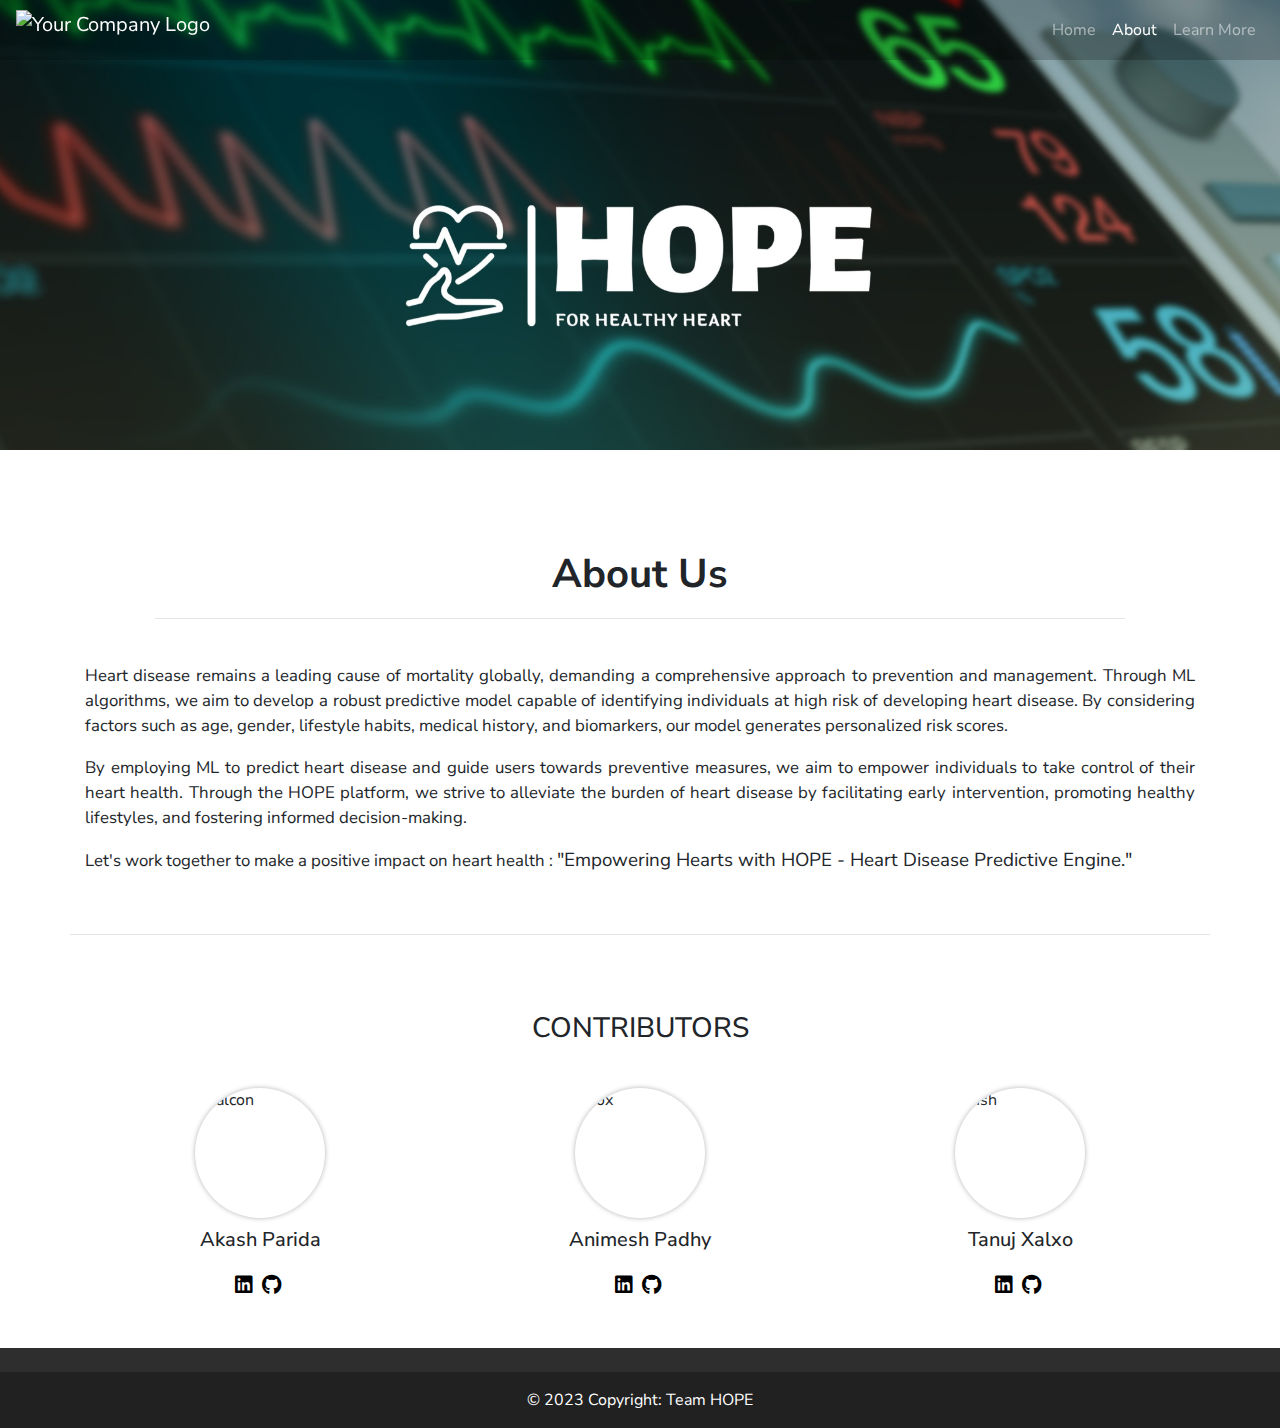
==== static/about.html @ 702ada6e "info update" ====
<!DOCTYPE html>
<html lang="en">

<head>
    <meta charset="UTF-8">
    <meta http-equiv="X-UA-Compatible" content="IE=edge">
    <meta name="viewport" content="width=device-width, initial-scale=1.0">
    <title>About | HOPE</title>
    <link rel="icon" href="../static/images/title.ico" type="image/x-icon">
    <!-- Bootstrap -->
    <link rel="stylesheet" href="https://cdn.jsdelivr.net/npm/bootstrap@4.3.1/dist/css/bootstrap.min.css"
        integrity="sha384-ggOyR0iXCbMQv3Xipma34MD+dH/1fQ784/j6cY/iJTQUOhcWr7x9JvoRxT2MZw1T" crossorigin="anonymous">
    <!-- custom css -->
    <link rel="stylesheet" href="../static/style.css">

    <link rel="stylesheet" href="https://cdnjs.cloudflare.com/ajax/libs/font-awesome/5.15.3/css/all.min.css"
        integrity="sha384-RrRxpCyjlksKwRHp1IX+6K3WpUC4uopI2IcL9vbuCSPVJzzqFePLfXKKB6AV+FAW" crossorigin="anonymous">

    <!-- sweet-alert js -->
    <script src="https://cdn.jsdelivr.net/npm/sweetalert2@11"></script>

    <link rel="stylesheet" href="https://cdnjs.cloudflare.com/ajax/libs/font-awesome/5.15.3/css/all.min.css" />

    <!-- google-fonts -->
    <link rel="preconnect" href="https://fonts.googleapis.com">
    <link rel="preconnect" href="https://fonts.gstatic.com" crossorigin>
    <link href="https://fonts.googleapis.com/css2?family=Inconsolata&family=Nunito+Sans:wght@600&display=swap"
        rel="stylesheet">
    <link rel="preconnect" href="https://fonts.googleapis.com">
    <link rel="preconnect" href="https://fonts.gstatic.com" crossorigin>
    <link href="https://fonts.googleapis.com/css2?family=Bebas+Neue&display=swap" rel="stylesheet">

</head>

<body>
    <!-- navbar -->
    <nav class="navbar navbar-dark  navbar-expand-lg fixed-top opaque-navbar">
        <a class="navbar-brand d-flex align-items-center" href="#">
            <img class="logo" height="40rem%" src="../static/images/hope-nav-logo.png" alt="Your Company Logo">
        </a>
        <button class="navbar-toggler" type="button" data-toggle="collapse" data-target="#navbarNav"
            aria-controls="navbarNav" aria-expanded="false" aria-label="Toggle navigation">
            <span class="navbar-toggler-icon"></span>
        </button>
        <div class="collapse navbar-collapse justify-content-end" id="navbarNav">
            <ul class="navbar-nav">
                <li class="nav-item">
                    <a class="nav-link" href="#">Home</a>
                </li>
                <li class="nav-item active">
                    <a class="nav-link" href="../static/about.html">About</a>
                </li>
                <li class="nav-item">
                    <a class="nav-link" href="../static/LearnMore.html">Learn More</a>
                </li>
            </ul>
        </div>
    </nav>

    <img src="../static/images/About_img_logoc3.jpg" class="img-fluid" alt="..." style="height: 450px; width: 100%;">

    <div class="container" style="margin-top: 100px;">
        <h2 style="text-align: center; font-size: 40px; font-weight: bold;">About Us</h2>

        <hr class="pt-4" style="margin: 20px 70px 20px 70px;">

        <p class="text-justify" style="font-size: 1.05rem;">
            Heart disease remains a leading cause of mortality globally, demanding a comprehensive approach to
            prevention and management. Through ML algorithms, we aim to develop a robust predictive model capable of
            identifying individuals at high risk of developing heart disease. By considering factors such as age,
            gender, lifestyle habits, medical history, and biomarkers, our model generates personalized risk scores.
        </p>

        <p class="text-justify" style="font-size: 1.05rem;">
            By employing ML to predict heart disease and guide users towards preventive measures, we aim to empower
            individuals to take control of their heart health. Through the HOPE platform, we strive to alleviate the
            burden of heart disease by facilitating early intervention, promoting healthy lifestyles, and fostering
            informed decision-making.
        </p>
        <p class="text-justify" style="font-size: 1.05rem;">
            Let's work together to make a positive impact on heart health : <span
                style="font-size: 1.175rem;">"Empowering Hearts with HOPE - Heart Disease Predictive Engine."</span>
        </p>
    </div>

    <hr class="pt-4" style="margin: 60px 70px 05px 70px;">

    <div class="pt-5 pb-5">
        <h3 class="font-semibold text-3xl text-center p-10 pb-4">CONTRIBUTORS</h3>
        <div class="container">
            <div class="row">
                <div class="contributor col-md-4">
                    <img src="..//static/images/contributers/Akash.jpg" alt="falcon" class="custom-avatar">
                    <h5>Akash Parida</h5>
                    <div class="custom-details">
                        <div class="icons">
                            <a href="https://www.linkedin.com/in/akash-parida-ap/" target="_blank"><i
                                    class="fab fa-linkedin"></i></a>
                            <a href="https://github.com/akash5k" target="_blank"><i class="fab fa-github"></i></a>
                        </div>
                    </div>
                </div>
                <div class="contributor col-md-4">
                    <img src="..//static/images/contributers/Animesh.jpg" alt="fox" class="custom-avatar">
                    <h5>Animesh Padhy</h5>
                    <div class="custom-details">
                        <div class="icons">
                            <a href="https://www.linkedin.com/in/animesh-padhy-2b48a4272/" target="_blank"><i
                                    class="fab fa-linkedin"></i></a>
                            <a href="https://github.com/AnimeshPadhy" target="_blank"><i class="fab fa-github"></i></a>
                        </div>
                    </div>
                </div>
                <div class="contributor col-md-4">
                    <img src="..//static/images/contributers/Tanuj.jpg" alt="fish" class="custom-avatar">
                    <h5>Tanuj Xalxo</h5>
                    <div class="custom-details">
                        <div class="icons">
                            <a href="https://www.linkedin.com/in/tanuj-manuprit-xalxo-a37792232" target="_blank"><i
                                    class="fab fa-linkedin"></i></a>
                            <a href="https://github.com/tanujxalxo27" target="_blank"><i class="fab fa-github"></i></a>
                        </div>
                    </div>
                </div>
            </div>
        </div>
    </div>

    <!-- Footer -->
    <footer class="page-footer font-small blue pt-4 info-color">

        <div class="footer-copyright text-center py-3 info-color-dark">© 2023 Copyright:
            <a href="/"> Team HOPE </a>
        </div>

    </footer>


    <script src="https://code.jquery.com/jquery-3.3.1.slim.min.js"
        integrity="sha384-q8i/X+965DzO0rT7abK41JStQIAqVgRVzpbzo5smXKp4YfRvH+8abtTE1Pi6jizo"
        crossorigin="anonymous"></script>

    <script src="https://cdn.jsdelivr.net/npm/popper.js@1.14.7/dist/umd/popper.min.js"
        integrity="sha384-UO2eT0CpHqdSJQ6hJty5KVphtPhzWj9WO1clHTMGa3JDZwrnQq4sF86dIHNDz0W1"
        crossorigin="anonymous"></script>
    <script src="https://cdn.jsdelivr.net/npm/bootstrap@4.3.1/dist/js/bootstrap.min.js"
        integrity="sha384-JjSmVgyd0p3pXB1rRibZUAYoIIy6OrQ6VrjIEaFf/nJGzIxFDsf4x0xIM+B07jRM"
        crossorigin="anonymous"></script>
    <script src="../static/script.js"></script>

</body>
---- static/style.css ----
/* .navbar{
background-color: #2b2d42 !important;
} */
/* .navbar {
  color: white;
  background-color: rgba(255, 255, 255, 0.8); 
  backdrop-filter: blur(10px); 
  -webkit-backdrop-filter: blur(10px);
} */
/* .navbar {
  background-color: rgba(255, 255, 255, 0.5);
  backdrop-filter: blur(10px);
} */

.opaque-navbar {
  background-color: rgba(0, 0, 0, 0.2);
  /* Transparent = rgba(0,0,0,0) / Translucent = (0,0,0,0.5)  */
  height: 60px;
  border-bottom: 0px;
  transition: background-color .5s ease 0s;
}
.opaque-navbar.opaque {
  background-color: #2E2E2E;
  height: 60px;
  transition: background-color .5s ease 0s;
}
.nav-item {
  display: flex;
  align-items: center;
  justify-content: center;
}

.carousel-caption {
  transform: translateY(-50%);
  top: 40%;
}
.carousel-caption h5{
  font-family: 'Bebas Neue', sans-serif;
  font-size: 7rem;
  letter-spacing: 5px;
}
/* Media query for mobile devices */
@media only screen and (max-width: 480px) {
  .carousel-caption h5 {
    font-size: 4rem; /* Adjust the font size for mobile devices */
  }
}

.c-item {
  height: 720px;
}

.c-img {
  height: 100%;
  object-fit: cover;
  filter: brightness(0.6);
}

.form_width {
  max-width: 850px;
  width: 100%;
  margin: 0 auto;
}

.progress-bar {
  width: 100%;
  height: 10px;
  background-color: #f2f2f2;
  border-radius: 10px;
}

.progress {
  height: 100%;
  background-color: #4CAF50;
  width: 0%;
  transition: width 0.5s ease-in-out;
}

.info-color {
  background-color: #2E2E2E;
  color: #ffffff;
}

.info-color-dark {
  background-color: #212121;
  color: #ffffff;
}


a:link {
  color: rgb(255, 255, 255);
  background-color: transparent;
  text-decoration: none;
}

a:hover {
  color: rgb(135, 239, 234);
  background-color: transparent;
  text-decoration: underline;
}

.test{
  font-size: 0.9rem;
  width: 90px;
  height: 33px;
}


.heading {
  font-size: 3.125rem;
}

.subheading {
  font-size: 2.25rem;
}

.sh4 {
  text-align: left;
  text-transform: uppercase;
}

.has {
  text-align: left;
  font-size: 1.2rem;
  color: rgb(83, 83, 83);
}

strong {
  font-size: 1.5rem;
}

.rinfo {
  margin: 10px 0px 10px 0px;
  display: flex;
  justify-content: space-evenly;
}

body {
  font-family: 'Inconsolata', monospace;
  font-family: 'Nunito Sans', sans-serif;
}
.pointer{
  cursor: pointer;
  
}
.modal-dialog {
  max-width: 800px;
}

.mdata {
  display: flex;
  justify-content: start;
}

.mhead {
  font-weight: bold;
}
.text-with-background {
  background-image: url("../static/images/LearnMore_img.jpg"); /* Replace "image.jpg" with the path to your background image */
  background-size: cover;
  background-position: center;
  text-align: center;
  color: #fefefe; /* Set the text color to contrast with the background image */
  padding: 50px;
}



.contributers{
  font-family: 'Bebas Neue', sans-serif;
  font-size: 2rem;
  letter-spacing: 2px;
  text-align: center;
}

.custom-content {
  display: flex;
  justify-content: space-between;
  width: 640px;
  height: 300px;
  margin: auto;
  padding: 20px;
  text-align: center;
}

.custom-card {
  cursor: pointer;
  border-radius: 7px;
  padding: 10px;
  width: 200px; 
  height: 250px;
  background-color: rgba(255, 255, 255, 0.2);
  box-shadow: 0px 0px 6px 3px rgba(0, 0, 0, 0.1);
  transition: 0.2s ease-in-out;
  margin-right: 40px;
}

.custom-card:last-child {
  margin-right: 0; 
}

.custom-card:hover {
  transform: scale(1.03);
}

.custom-avatar {
  width: 130px;
  height: 130px;
  object-fit: cover;
  object-position: 50% 50%;
  margin: 10px;
  box-shadow: 0 0 5px 0 rgba(0, 0, 0, 0.3);
  border-radius: 50%;
  transition: 0.15s ease-in-out;
}

.custom-details {
  margin-top: -15px;
}

.custom-details p {
  font-size: 1rem;
}
.icons {
  margin-top: 10px;
}

.icons a {
  display: inline-block;
  margin-top: 15px;
  margin-right: 5px;
  color: #000;
  font-size: 20px;
  text-decoration: none;
}

.icons a:hover {
  color: #00cc99;  
}

.custom-details {
  margin-top: -15px;
  font-family: "Flow Circular";
}

.custom-details p {
  font-size: 1rem;
}

.contributor{  
    justify-content: center;
    justify-items: center;
    display: grid;

}
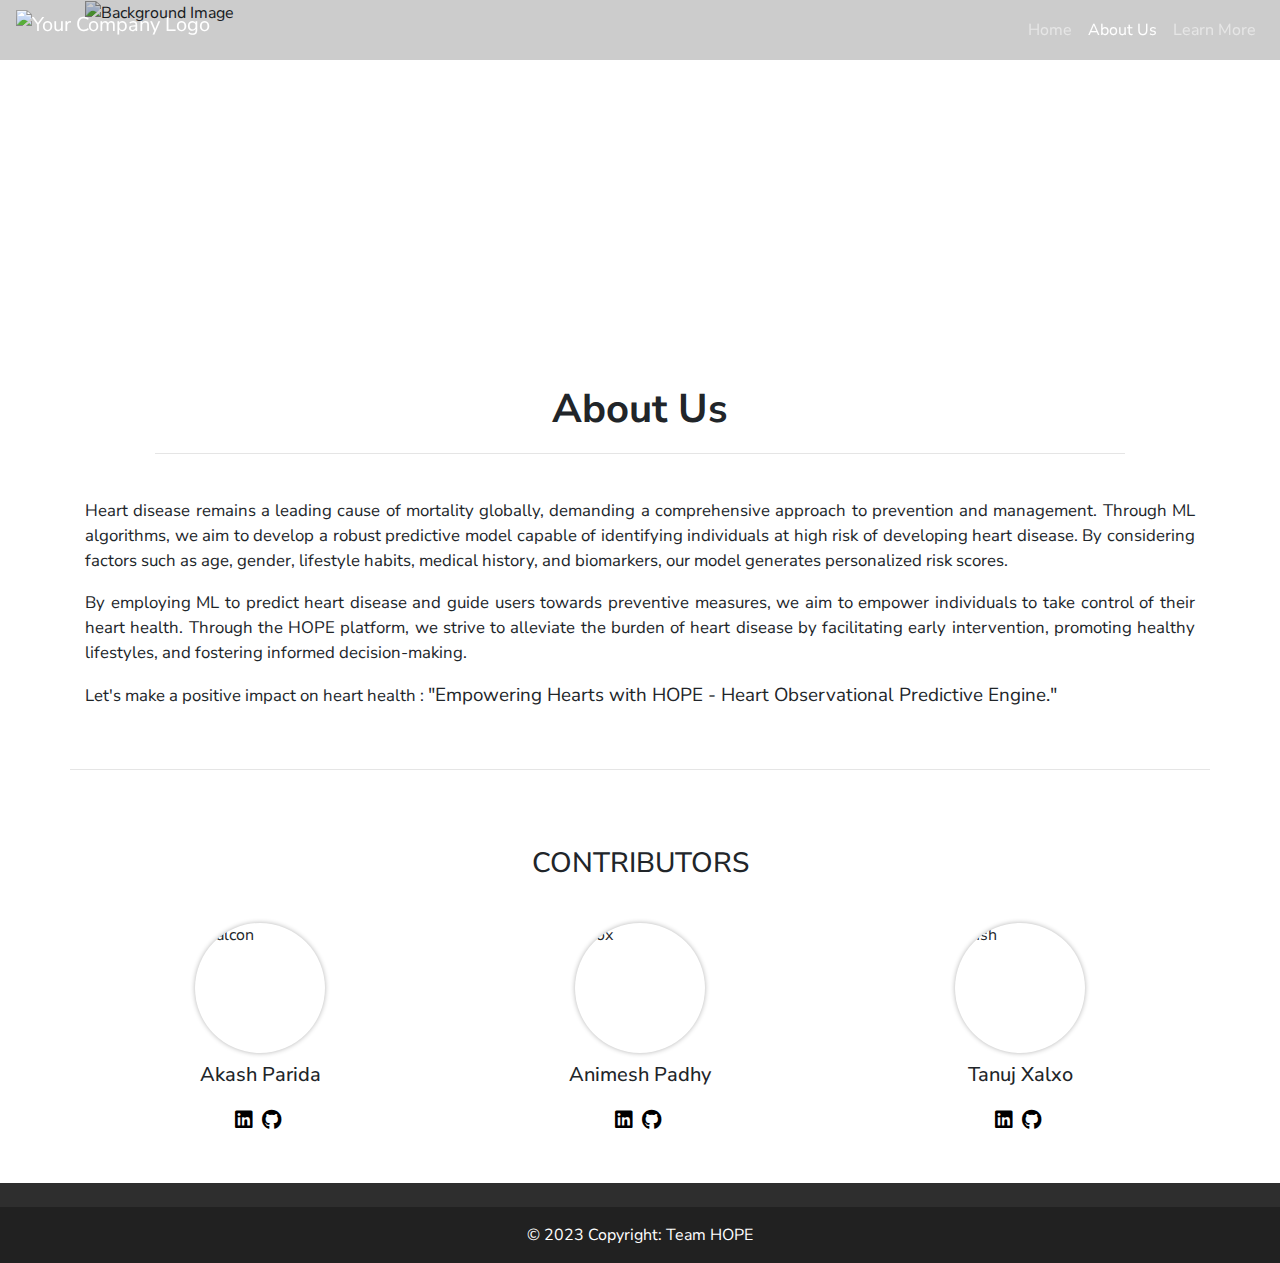
==== commit 8e82fbdc: "adding contributors" ====
--- a/static/about.html
+++ b/static/about.html
@@ -45,10 +45,10 @@
         <div class="collapse navbar-collapse justify-content-end" id="navbarNav">
             <ul class="navbar-nav">
                 <li class="nav-item">
-                    <a class="nav-link" href="#">Home</a>
+                    <a class="nav-link" href="/">Home</a>
                 </li>
                 <li class="nav-item active">
-                    <a class="nav-link" href="../static/about.html">About</a>
+                    <a class="nav-link" href="#">About Us</a>
                 </li>
                 <li class="nav-item">
                     <a class="nav-link" href="../static/LearnMore.html">Learn More</a>
@@ -57,7 +57,12 @@
         </div>
     </nav>
 
-    <img src="../static/images/About_img_logoc3.jpg" class="img-fluid" alt="..." style="height: 450px; width: 100%;">
+    <!-- <img src="../static/images/About_img_logoc3.jpg" class="img-fluid" alt="..." style="height: 450px; width: 100%;"> -->
+    <div class="container imgabt">
+        <img class="backgrnd-image" src="/static/images/About_imgcpy1.jpg" alt="Background Image">
+        <img class="overlay-image" src="/static/images/logo-no-background.png" alt="Overlay Image">
+      </div>
+      
 
     <div class="container" style="margin-top: 100px;">
         <h2 style="text-align: center; font-size: 40px; font-weight: bold;">About Us</h2>
@@ -78,13 +83,15 @@
             informed decision-making.
         </p>
         <p class="text-justify" style="font-size: 1.05rem;">
-            Let's work together to make a positive impact on heart health : <span
-                style="font-size: 1.175rem;">"Empowering Hearts with HOPE - Heart Disease Predictive Engine."</span>
+            Let's make a positive impact on heart health : <span
+                style="font-size: 1.175rem;">"Empowering Hearts with HOPE - Heart Observational Predictive Engine."</span>
         </p>
     </div>
 
     <hr class="pt-4" style="margin: 60px 70px 05px 70px;">
 
+
+    
     <div class="pt-5 pb-5">
         <h3 class="font-semibold text-3xl text-center p-10 pb-4">CONTRIBUTORS</h3>
         <div class="container">
